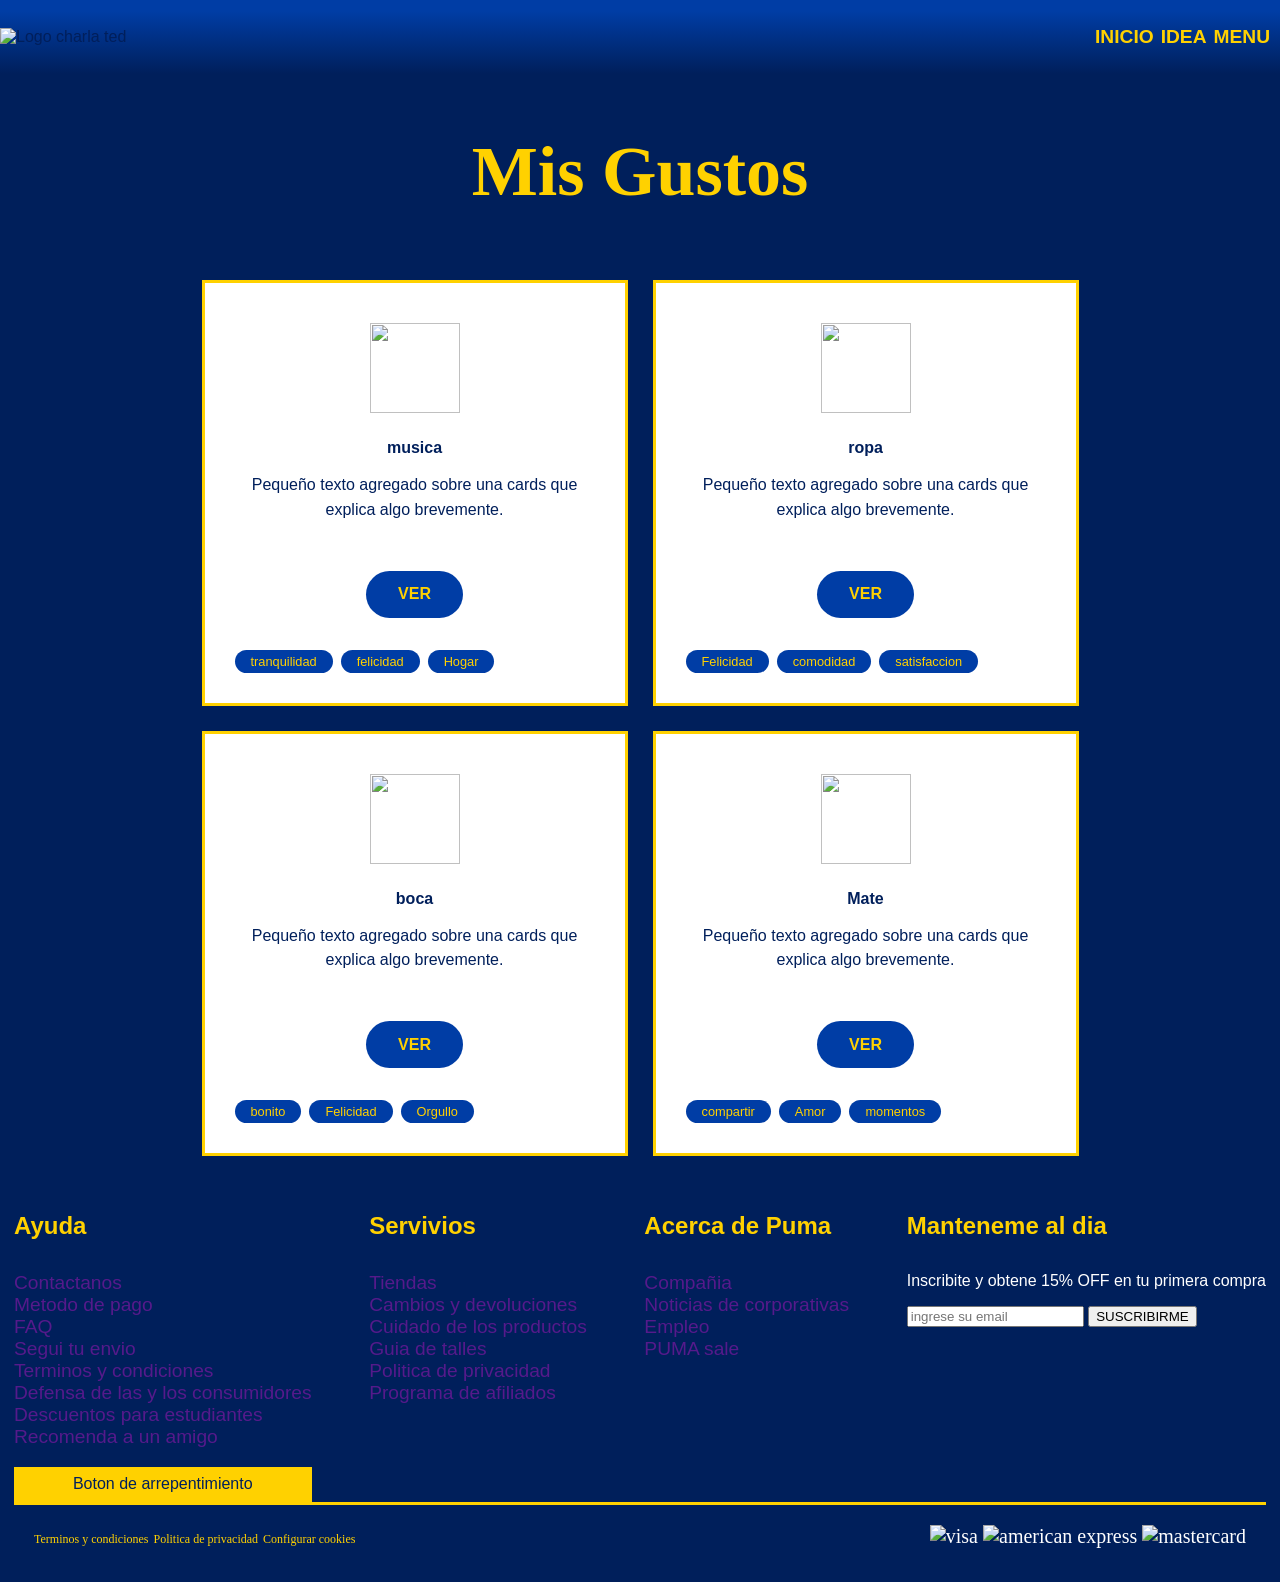
==== idea.html @ b5da710c "inicio" ====
<!DOCTYPE html>
<html lang="en">

<head>
    <meta charset="UTF-8">
    <meta name="viewport" content="width=device-width, initial-scale=1.0">
    <title>Idea</title>
    <link rel="stylesheet" href="estilos.css">
</head>

<body id="idea">
    <header class="container-header">
        <!--encabezado-->
        <img src="./css/asset/charlated.png" alt="Logo charla ted" width="200" class="milogo">
        <nav>
            <ul>
                <li><a href="ficha.html">inicio</a></li>
                <li><a href="idea.html">idea</a></li>
                <li><a href="index.html">menu</a></li>
            </ul>
        </nav>
    </header>
    <main>
        <h2 class="titulo">Mis Gustos</h2>
        <section class="container">
            <article class="ideas">
                <div class="ideas__imagen">
                    <img src="./css/asset/musica.jpg" alt="">
                </div>
                <h3 class="ideas__titulo">musica</h3>
                <p class="ideas__parrafo">Pequeño texto agregado sobre una cards que explica algo brevemente.</p>
                <a href="" class="ideas__enlace">ver</a>
                <ul class="lista">
                    <li>tranquilidad</li>
                    <li>felicidad</li>
                    <li>Hogar</li>
                </ul>
            </article>
            <article class="ideas">
                <!--imagen-->
                <div class="ideas__imagen">
                    <img src="./css/asset/ropa.jpg" alt="">
                </div>
                <!--titulo-->
                <h3 class="ideas__titulo">ropa</h3>
                <!--párrafo-->
                <p class="ideas__parrafo">Pequeño texto agregado sobre una cards que explica algo brevemente.</p>
                <!--enlace-->
                <a href="" class="ideas__enlace">ver</a>
                <ul class="lista">
                    <li>Felicidad</li>
                    <li>comodidad</li>
                    <li>satisfaccion</li>
                </ul>
            </article>
            <article class="ideas">
                <!--imagen-->
                <div class="ideas__imagen">
                    <img src="./css/asset/boca.jpg" alt="">
                </div>
                <!--titulo-->
                <h3 class="ideas__titulo">boca</h3>
                <!--párrafo-->
                <p class="ideas__parrafo">Pequeño texto agregado sobre una cards que explica algo brevemente.</p>
                <!--enlace-->
                <a href="" class="ideas__enlace">ver</a>
                <ul class="lista">
                    <li>bonito</li>
                    <li>Felicidad</li>
                    <li>Orgullo</li>
            </article>
            <article class="ideas">
                <!--imagen-->
                <div class="ideas__imagen">
                    <img src="./css/asset/mate.jpg" alt="">
                </div>
                <!--titulo-->
                <h3 class="ideas__titulo">Mate</h3>
                <!--párrafo-->
                <p class="ideas__parrafo">Pequeño texto agregado sobre una cards que explica algo brevemente.</p>
                <!--enlace-->
                <a href="" class="ideas__enlace">ver</a>
                <ul class="lista">
                    <li>compartir</li>
                    <li>Amor</li>
                    <li>momentos</li>
                </ul>
            </article>
        </section>
    </main>
    <footer>
        <!--primer fila-->
        <div class="footer-top">
            <section class="footer-top-col">
                <!--ayuda-->
                <h4>Ayuda</h4>
                <ul>
                    <li><a href="">Contactanos</a></li>
                    <li><a href="">Metodo de pago</a></li>
                    <li><a href="">FAQ</a></li>
                    <li><a href="">Segui tu envio</a></li>
                    <li><a href="">Terminos y condiciones</a></li>
                    <li><a href="">Defensa de las y los consumidores</a></li>
                    <li><a href="">Descuentos para estudiantes</a></li>
                    <li><a href="">Recomenda a un amigo</a></li>
                </ul>
                <a href="" class="footer-top-btn">Boton de arrepentimiento</a>
            </section>
            <section class="footer-top-col">
                <!--sercvios-->
                <h4>Servivios</h4>
                <ul>
                    <li><a href="">Tiendas</a></li>
                    <li><a href="">Cambios y devoluciones</a></li>
                    <li><a href="">Cuidado de los productos</a></li>
                    <li><a href="">Guia de talles</a></li>
                    <li><a href="">Politica de privacidad</a></li>
                    <li><a href="">Programa de afiliados</a></li>
                </ul>
            </section>
            <section class="footer-top-col">
                <!--acerca de puma-->
                <h4>Acerca de Puma</h4>
                <ul>
                    <li><a href="">Compañia</a></li>
                    <li><a href="">Noticias de corporativas</a></li>
                    <li><a href="">Empleo</a></li>
                    <li><a href="">PUMA sale</a></li>
                </ul>
            </section>
            <section class="footer-top-col">
                <!--newsletters-->
                <h4>Manteneme al dia</h4>
                <p>Inscribite y obtene 15% OFF en tu primera compra</p>
                <form action="" method="post" class="footer-top-form-news">
                    <input type="email" name="correo" id="correo" placeholder="ingrese su email">
                    <input type="submit" value="SUSCRIBIRME">
                </form>
                <div class="footer-top-social">
                    <a href=""><i class="fa-brands fa-facebook"></i></a>
                    <a href=""><i class="fa-brands fa-tiktok"></i></a>
                    <a href=""><i class="fa-brands fa-instagram"></i></a>
                    <a href=""><i class="fa-brands fa-youtube"></i></a>
                </div>
            </section>
        </div>
        <!--segunda fila-->
        <div class="footer-bottom">
            <section class="footer-bottom-legal">
                <a href="">Terminos y condiciones</a>
                <a href="">Politica de privacidad</a>
                <a href="">Configurar cookies</a>
            </section>
            <section class="footer-bottom-cards">
                <img src="./css/asset/visa.avif" alt="visa" width="80" class="footer-bottom-img">
                <img src="./css/asset/american express.webp" alt="american express" width="80"
                    class="footer-bottom-img">
                <img src="./css/asset/mastercard.webp" alt="mastercard" width="80" class="footer-bottom-img">
            </section>
        </div>
    </footer>
</body>

</html>
---- estilos.css ----
/* =========================================================
   1 · LA PALETA DEL CURSO
   Se escribe UNA sola vez, acá arriba. Todo lo demás usa var().
   ========================================================= */
:root {
  /* Colores de Boca Juniors */
  --gris: #b1a7a6;
  --azul: #003DA5;
  --azul-oscuro: #001F5B;
  --azul-medio: #002B6B;
  --amarillo: #FFD100;
  --amarillo-oscuro: #E6B800;
  --amarillo-claro: #FFE45C;
  --blanco: #ffffff;
  --negro: #0b090a;

  /* Variables para mantener el código original */
  --rojo: var(--azul);
  --rojo-900: #001633;
  --rojo-800: #001F5B;
  --rojo-700: #002B6B;
  --rojo-500: #003DA5;
  --rojo-300: #0A4AA6;
  --rojo-200: #FFD100;
  --rojo-100: #FFE45C;
  --rojo-50: #E6B800;
  --rojo-25: #FFD100;

  --texto: #001F5B;
  --texto-suave: #003DA5;

  --e-1: .25rem;
  --e-2: .5rem;
  --e-3: 1rem;
  --e-4: 1.5rem;
  --e-5: 2rem;
  --e-6: 3rem;
}

body {
  margin: 0;
  min-height: 100vh;
 
  background: var(--azul-oscuro);
  background-image: url(./asset/img/bombonera.jpg);
  background-repeat: no-repeat;
  background-size: cover;
  background-position: center;
  font-family: "Poppins", "Segoe UI", Arial, sans-serif;
  color: var(--texto);
 
}
.desp{
    display: flex;
    justify-content: center;
    align-items: center;
    height: 100vh;
}

.tarjeta {
  background: var(--blanco);
  border-top: 8px solid var(--amarillo);
  border-radius: 12px;
  padding: 2.5rem 2rem;
  text-align: center;
  width: 100%;
  max-width: 420px;
  box-sizing: border-box;
  box-shadow: 0 10px 25px rgba(0, 0, 0, 0.2);
}

.tarjeta__logo {
  width: 72px;
  height: 72px;
  object-fit: contain;
}

.tarjeta__curso {
  margin: .75rem 0 0;
  font-size: .78rem;
  font-weight: 600;
  letter-spacing: .16em;
  text-transform: uppercase;
  color: var(--azul-oscuro);
}

.tarjeta__nombre {
  margin: .4rem 0 0;
  font-size: 2.2rem;
  font-weight: 700;
  color: var(--azul-oscuro);
}

.tarjeta__frase {
  margin: 1rem 0 0;
  font-size: 1.25rem;
  line-height: 1.55;
  color: var(--azul);
}

.tarjeta__autor {
  margin: 1.25rem 0 0;
  font-size: .82rem;
  color: var(--texto-suave);
}

.tarjeta__pregunta {
  margin: 0;
  font-size: .8rem;
  font-weight: 600;
  letter-spacing: .14em;
  text-transform: uppercase;
  color: var(--amarillo-oscuro);
}

.tarjeta__respuesta {
  margin: .5rem 0 0;
  font-size: 1.4rem;
  font-weight: 700;
  color: var(--azul);
}

.tarjeta__boton {
  display: inline-block;
  margin-top: 2rem;
  padding: .9rem 2rem;
  border-radius: 999px;
  background: var(--azul);
  color: var(--amarillo);
  font-weight: 700;
  text-decoration: none;
}

.tarjeta__boton:hover {
  background: var(--azul-oscuro);
  color: var(--amarillo);
}

.ficha {
  max-width: 520px;
  margin: var(--e-6) auto;
  padding: var(--e-5);
  border: 1px solid var(--amarillo);
  border-top: 6px solid var(--azul);
  border-radius: 12px;
  background: var(--blanco);
}

.ficha__etiqueta {
  margin: 0;
  font-size: .75rem;
  letter-spacing: .16em;
  text-transform: uppercase;
  color: var(--amarillo-oscuro);
}

.ficha__titulo {
  margin: var(--e-2) 0 var(--e-5);
  font-size: 1.6rem;
  line-height: 1.25;
  color: var(--azul);
}

.ficha__campo {
  margin: var(--e-4) 0 var(--e-1);
  font-size: .72rem;
  letter-spacing: .12em;
  text-transform: uppercase;
  color: var(--azul);
}

.ficha__texto {
  margin: 0;
  line-height: 1.65;
  color: var(--texto);
}

.ficha__tags,
.lista {
  margin: var(--e-5) 0 0;
  padding: 0;
  display: flex;
  gap: var(--e-2);
  list-style: none;
}

.ficha__tags li,
.lista li {
  padding: var(--e-1) var(--e-3);
  border-radius: 999px;
  background: var(--azul);
  color: var(--amarillo);
  font-size: .8rem;
}

.container {
  background-color: var(--azul-oscuro);
  max-width: 1000px;
  margin: 0 auto;
  display: flex;
  gap: 25px;
  flex-wrap: wrap;
  justify-content: center;
  padding: 10px;
}

.ideas {
  background-color: var(--blanco);
  width: 360px;
  text-align: center;
  border: 3px solid var(--amarillo);
  padding: 30px;
}

.ideas__imagen img {
  width: 90px;
  height: 90px;
  padding: 10px;
}

.ideas__titulo {
  font-size: medium;
  color: var(--azul-oscuro);
}

.ideas__parrafo {
  font-size: medium;
  line-height: 1.55;
}

.ideas__enlace {
  display: inline-block;
  margin-top: 2rem;
  padding: .9rem 2rem;
  border-radius: 999px;
  background: var(--azul);
  color: var(--amarillo);
  font-weight: 700;
  text-decoration: none;
  text-transform: uppercase;
}

.ideas__enlace:hover {
  background: var(--amarillo);
  color: var(--azul-oscuro);
}

.titulo {
  text-align: center;
  font-size: 70px;
  font-weight: 900;
  font-family: Georgia, 'Times New Roman', Times, serif;
  color: var(--amarillo);
}

.container-header {
  background: var(--azul-oscuro);
  background: linear-gradient(
    180deg,
    var(--azul) 15%,
    var(--azul-oscuro) 100%
  );
  display: flex;
  justify-content: space-between;
  align-items: center;
}

.img-logo {
  width: 150px;
  height: 150px;
  padding: 10px;
  border-radius: 30px;
}

.container-header nav {
  padding: 10px;
}

.container-header nav ul {
  list-style: none;
  display: flex;
  gap: 7px;
}

.container-header a {
  text-decoration: none;
  text-transform: uppercase;
  color: var(--amarillo);
  font-weight: 800;
  font-size: 1.2rem;
  transition: background-color 0.5s ease;
}

.container-header a:hover {
  background-color: var(--amarillo);
  color: var(--azul-oscuro);
  padding: 5px;
  border-radius: 8px;
}

.footer-top {
  justify-content: space-between;
  display: flex;
}

.footer-bottom {
  font-family: 'Times New Roman', Times, serif;
  font-size: 20px;
  padding: 20px;
  border-top: 3px solid var(--amarillo);
  gap: 20px;
  display: flex;
  justify-content: space-between;
}

.footer-bottom a {
  color: var(--amarillo);
}

footer {
  background-color: var(--azul-oscuro);
  color: var(--blanco);
  border-width: 20px;
  margin: 0;
  padding: 14px;
}

footer a {
  text-decoration: none;
}

.footer-top-col ul {
  list-style: none;
  font-size: larger;
  padding-left: 0;
}

h4 {
  font-size: x-large;
  color: var(--amarillo);
}

.footer-bottom-legal a {
  gap: 5px;
  font-size: 12px;
}

.footer-top-btn {
  background-color: var(--amarillo);
  color: var(--azul-oscuro);
  padding: 8px;
  padding-bottom: 9px;
  display: block;
  text-align: center;
}
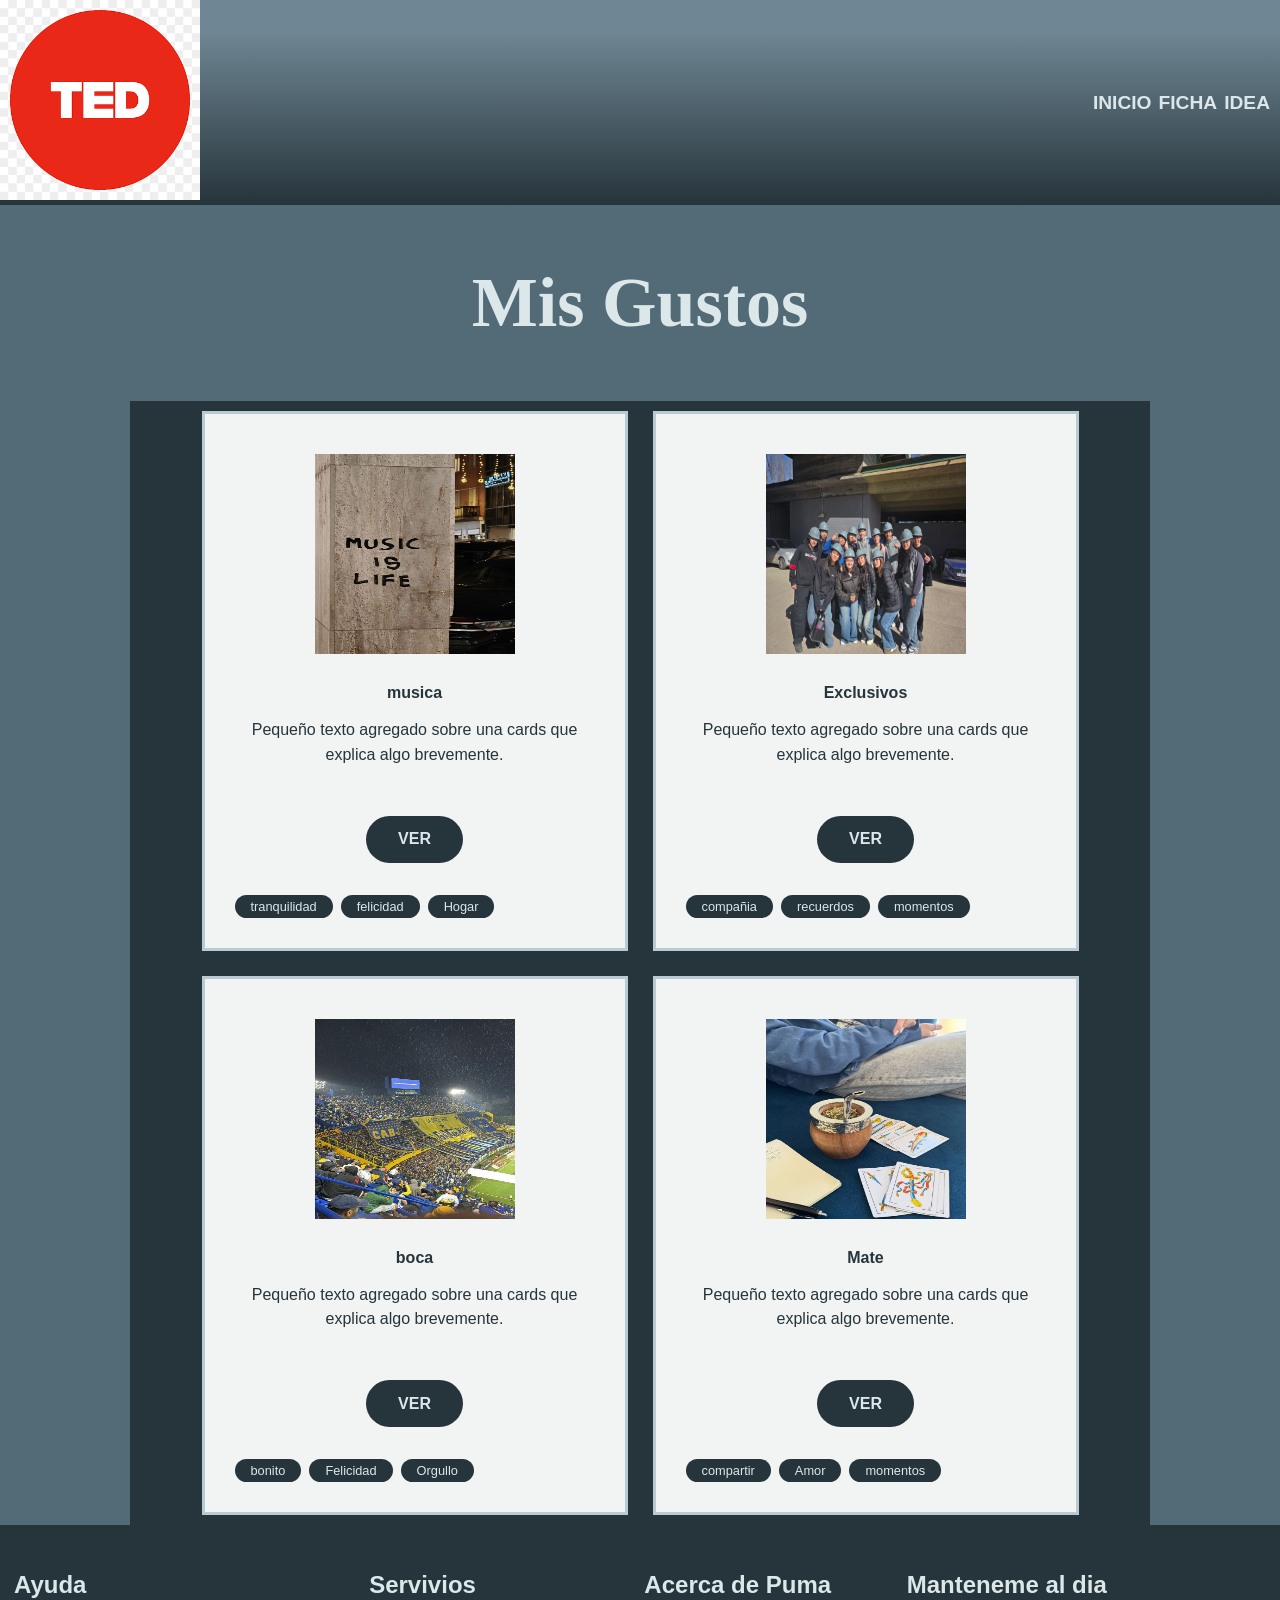
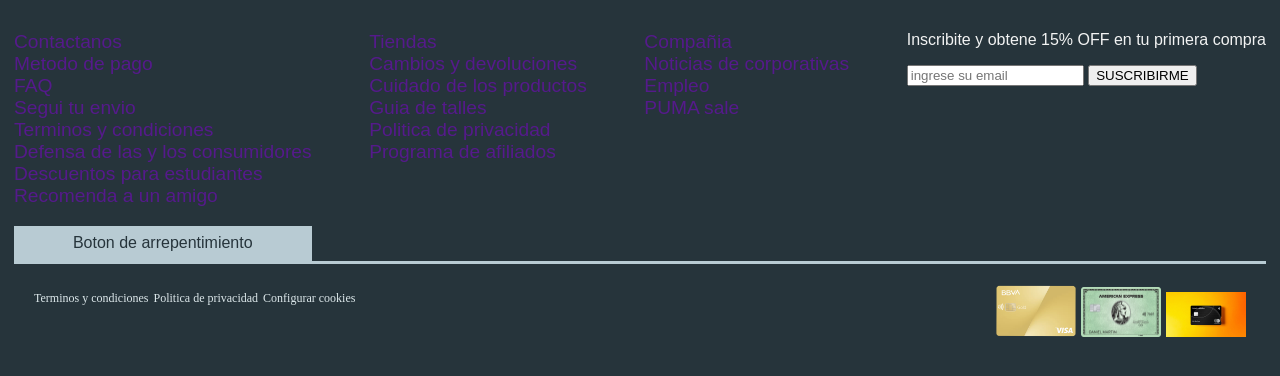
==== commit 25c4d416: "modificaciones" ====
--- a/idea.html
+++ b/idea.html
@@ -11,12 +11,12 @@
 <body id="idea">
     <header class="container-header">
         <!--encabezado-->
-        <img src="./css/asset/charlated.png" alt="Logo charla ted" width="200" class="milogo">
+        <a href="index.html"><img src="./css/asset/charlated.png" alt="Logo charla ted" width="200" class="milogo"></a>
         <nav>
             <ul>
-                <li><a href="ficha.html">inicio</a></li>
+                <li><a href="index.html">inicio</a></li>
+                <li><a href="ficha.html">ficha</a></li>
                 <li><a href="idea.html">idea</a></li>
-                <li><a href="index.html">menu</a></li>
             </ul>
         </nav>
     </header>
@@ -39,18 +39,18 @@
             <article class="ideas">
                 <!--imagen-->
                 <div class="ideas__imagen">
-                    <img src="./css/asset/ropa.jpg" alt="">
+                    <img src="./css/asset/WhatsApp Image 2026-11-12 at 3.17.53 PM.jpeg" alt="">
                 </div>
                 <!--titulo-->
-                <h3 class="ideas__titulo">ropa</h3>
+                <h3 class="ideas__titulo">Exclusivos</h3>
                 <!--párrafo-->
                 <p class="ideas__parrafo">Pequeño texto agregado sobre una cards que explica algo brevemente.</p>
                 <!--enlace-->
                 <a href="" class="ideas__enlace">ver</a>
                 <ul class="lista">
-                    <li>Felicidad</li>
-                    <li>comodidad</li>
-                    <li>satisfaccion</li>
+                    <li>compañia</li>
+                    <li>recuerdos</li>
+                    <li>momentos</li>
                 </ul>
             </article>
             <article class="ideas">
--- a/estilos.css
+++ b/estilos.css
@@ -3,31 +3,31 @@
    Se escribe UNA sola vez, acá arriba. Todo lo demás usa var().
    ========================================================= */
 :root {
-  /* Colores de Boca Juniors */
-  --gris: #b1a7a6;
-  --azul: #003DA5;
-  --azul-oscuro: #001F5B;
-  --azul-medio: #002B6B;
-  --amarillo: #FFD100;
-  --amarillo-oscuro: #E6B800;
-  --amarillo-claro: #FFE45C;
-  --blanco: #ffffff;
-  --negro: #0b090a;
+  /* Colores de Exclusivos */
+  --gris: #9A9FA3;
+  --azul: #6F8794;
+  --azul-oscuro: #26343B;
+  --azul-medio: #526B77;
+  --celeste: #B8CBD3;
+  --celeste-oscuro: #8FA8B3;
+  --celeste-claro: #DCE7EA;
+  --blanco: #F2F3F3;
+  --negro: #17191A;
 
   /* Variables para mantener el código original */
   --rojo: var(--azul);
-  --rojo-900: #001633;
-  --rojo-800: #001F5B;
-  --rojo-700: #002B6B;
-  --rojo-500: #003DA5;
-  --rojo-300: #0A4AA6;
-  --rojo-200: #FFD100;
-  --rojo-100: #FFE45C;
-  --rojo-50: #E6B800;
-  --rojo-25: #FFD100;
-
-  --texto: #001F5B;
-  --texto-suave: #003DA5;
+  --rojo-900: #172126;
+  --rojo-800: #26343B;
+  --rojo-700: #344750;
+  --rojo-500: #6F8794;
+  --rojo-300: #8FA8B3;
+  --rojo-200: #B8CBD3;
+  --rojo-100: #DCE7EA;
+  --rojo-50: #9A9FA3;
+  --rojo-25: #F2F3F3;
+
+  --texto: #26343B;
+  --texto-suave: #526B77;
 
   --e-1: .25rem;
   --e-2: .5rem;
@@ -40,33 +40,32 @@
 body {
   margin: 0;
   min-height: 100vh;
- 
-  background: var(--azul-oscuro);
-  background-image: url(./asset/img/bombonera.jpg);
+  background: var(--azul-medio);
+  background-image: url("./asset/img/exclusivos.jpg");
   background-repeat: no-repeat;
   background-size: cover;
   background-position: center;
   font-family: "Poppins", "Segoe UI", Arial, sans-serif;
   color: var(--texto);
- 
-}
-.desp{
-    display: flex;
-    justify-content: center;
-    align-items: center;
-    height: 100vh;
+}
+
+.desp {
+  display: flex;
+  justify-content: center;
+  align-items: center;
+  height: 100vh;
 }
 
 .tarjeta {
   background: var(--blanco);
-  border-top: 8px solid var(--amarillo);
+  border-top: 8px solid var(--celeste);
   border-radius: 12px;
   padding: 2.5rem 2rem;
   text-align: center;
   width: 100%;
   max-width: 420px;
   box-sizing: border-box;
-  box-shadow: 0 10px 25px rgba(0, 0, 0, 0.2);
+  box-shadow: 0 10px 25px rgba(0, 0, 0, 0.25);
 }
 
 .tarjeta__logo {
@@ -110,14 +109,14 @@
   font-weight: 600;
   letter-spacing: .14em;
   text-transform: uppercase;
-  color: var(--amarillo-oscuro);
+  color: var(--azul-medio);
 }
 
 .tarjeta__respuesta {
   margin: .5rem 0 0;
   font-size: 1.4rem;
   font-weight: 700;
-  color: var(--azul);
+  color: var(--azul-oscuro);
 }
 
 .tarjeta__boton {
@@ -125,22 +124,22 @@
   margin-top: 2rem;
   padding: .9rem 2rem;
   border-radius: 999px;
-  background: var(--azul);
-  color: var(--amarillo);
+  background: var(--azul-oscuro);
+  color: var(--celeste-claro);
   font-weight: 700;
   text-decoration: none;
 }
 
 .tarjeta__boton:hover {
-  background: var(--azul-oscuro);
-  color: var(--amarillo);
+  background: var(--azul);
+  color: var(--blanco);
 }
 
 .ficha {
   max-width: 520px;
   margin: var(--e-6) auto;
   padding: var(--e-5);
-  border: 1px solid var(--amarillo);
+  border: 1px solid var(--celeste);
   border-top: 6px solid var(--azul);
   border-radius: 12px;
   background: var(--blanco);
@@ -151,14 +150,14 @@
   font-size: .75rem;
   letter-spacing: .16em;
   text-transform: uppercase;
-  color: var(--amarillo-oscuro);
+  color: var(--azul-medio);
 }
 
 .ficha__titulo {
   margin: var(--e-2) 0 var(--e-5);
   font-size: 1.6rem;
   line-height: 1.25;
-  color: var(--azul);
+  color: var(--azul-oscuro);
 }
 
 .ficha__campo {
@@ -188,8 +187,8 @@
 .lista li {
   padding: var(--e-1) var(--e-3);
   border-radius: 999px;
-  background: var(--azul);
-  color: var(--amarillo);
+  background: var(--azul-oscuro);
+  color: var(--celeste-claro);
   font-size: .8rem;
 }
 
@@ -208,13 +207,13 @@
   background-color: var(--blanco);
   width: 360px;
   text-align: center;
-  border: 3px solid var(--amarillo);
+  border: 3px solid var(--celeste);
   padding: 30px;
 }
 
 .ideas__imagen img {
-  width: 90px;
-  height: 90px;
+  width: 200px;
+  height: 200px;
   padding: 10px;
 }
 
@@ -233,15 +232,15 @@
   margin-top: 2rem;
   padding: .9rem 2rem;
   border-radius: 999px;
-  background: var(--azul);
-  color: var(--amarillo);
+  background: var(--azul-oscuro);
+  color: var(--celeste-claro);
   font-weight: 700;
   text-decoration: none;
   text-transform: uppercase;
 }
 
 .ideas__enlace:hover {
-  background: var(--amarillo);
+  background: var(--celeste);
   color: var(--azul-oscuro);
 }
 
@@ -250,7 +249,7 @@
   font-size: 70px;
   font-weight: 900;
   font-family: Georgia, 'Times New Roman', Times, serif;
-  color: var(--amarillo);
+  color: var(--celeste-claro);
 }
 
 .container-header {
@@ -285,14 +284,14 @@
 .container-header a {
   text-decoration: none;
   text-transform: uppercase;
-  color: var(--amarillo);
+  color: var(--celeste-claro);
   font-weight: 800;
   font-size: 1.2rem;
   transition: background-color 0.5s ease;
 }
 
 .container-header a:hover {
-  background-color: var(--amarillo);
+  background-color: var(--celeste);
   color: var(--azul-oscuro);
   padding: 5px;
   border-radius: 8px;
@@ -307,14 +306,14 @@
   font-family: 'Times New Roman', Times, serif;
   font-size: 20px;
   padding: 20px;
-  border-top: 3px solid var(--amarillo);
+  border-top: 3px solid var(--celeste);
   gap: 20px;
   display: flex;
   justify-content: space-between;
 }
 
 .footer-bottom a {
-  color: var(--amarillo);
+  color: var(--celeste-claro);
 }
 
 footer {
@@ -337,7 +336,7 @@
 
 h4 {
   font-size: x-large;
-  color: var(--amarillo);
+  color: var(--celeste-claro);
 }
 
 .footer-bottom-legal a {
@@ -346,7 +345,7 @@
 }
 
 .footer-top-btn {
-  background-color: var(--amarillo);
+  background-color: var(--celeste);
   color: var(--azul-oscuro);
   padding: 8px;
   padding-bottom: 9px;
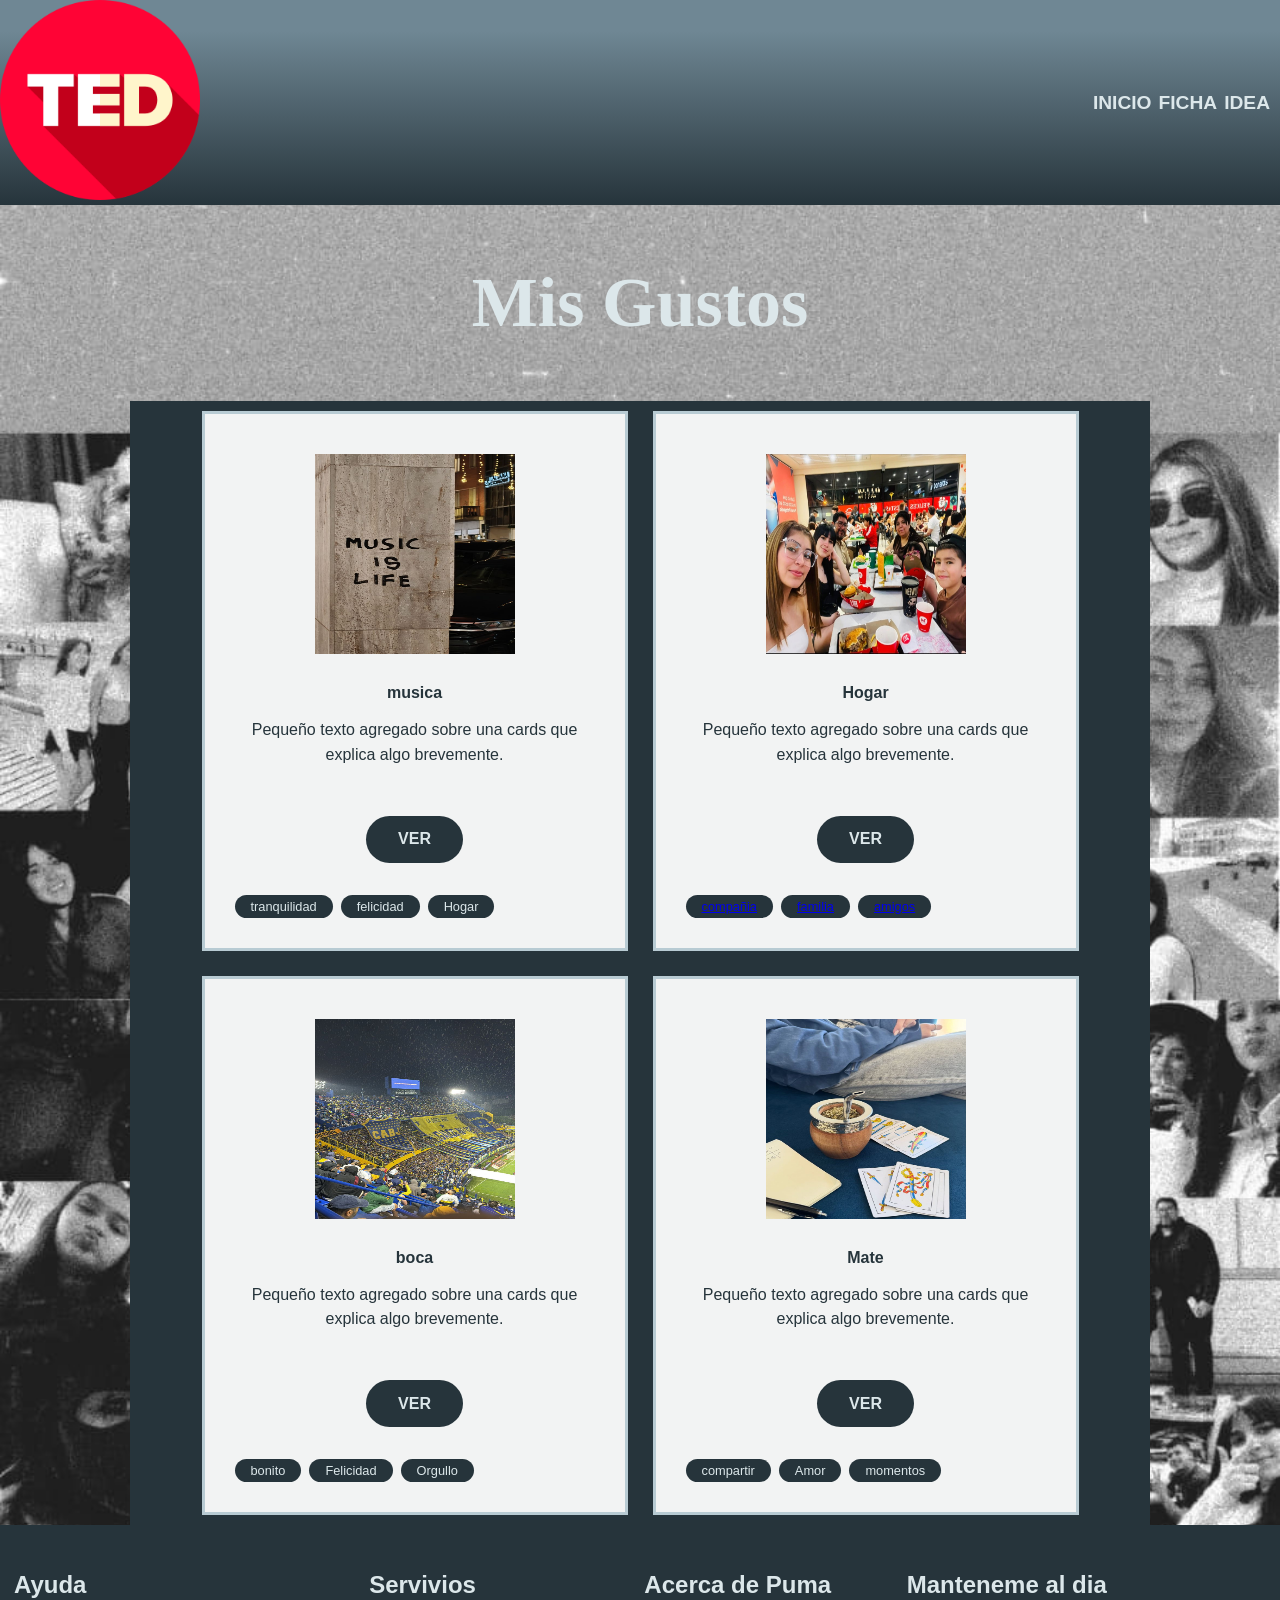
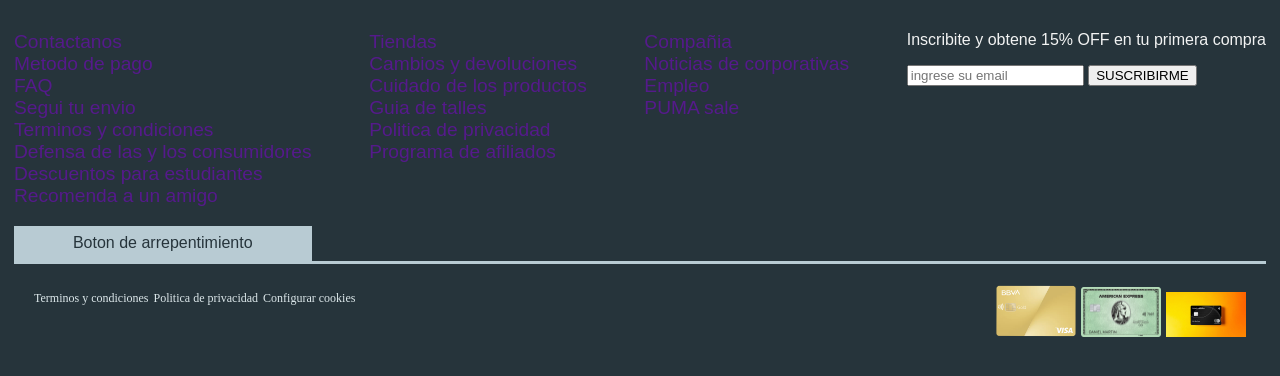
==== commit b396fd1a: "modificaciones y ediciones" ====
--- a/idea.html
+++ b/idea.html
@@ -9,9 +9,9 @@
 </head>
 
 <body id="idea">
+            <!--encabezado-->
     <header class="container-header">
-        <!--encabezado-->
-        <a href="index.html"><img src="./css/asset/charlated.png" alt="Logo charla ted" width="200" class="milogo"></a>
+        <a href="index.html"><img src="./css/asset/ted.png" alt="Logo charla ted" width="200" class="milogo"></a>
         <nav>
             <ul>
                 <li><a href="index.html">inicio</a></li>
@@ -39,18 +39,18 @@
             <article class="ideas">
                 <!--imagen-->
                 <div class="ideas__imagen">
-                    <img src="./css/asset/WhatsApp Image 2026-11-12 at 3.17.53 PM.jpeg" alt="">
+                    <img src="./css/asset/WhatsApp Image 2026-11-13 at 4.19.58 PM.jpeg" alt="">
                 </div>
                 <!--titulo-->
-                <h3 class="ideas__titulo">Exclusivos</h3>
+                <h3 class="ideas__titulo">Hogar</h3>
                 <!--párrafo-->
                 <p class="ideas__parrafo">Pequeño texto agregado sobre una cards que explica algo brevemente.</p>
                 <!--enlace-->
                 <a href="" class="ideas__enlace">ver</a>
                 <ul class="lista">
-                    <li>compañia</li>
-                    <li>recuerdos</li>
-                    <li>momentos</li>
+                    <li> <a href="compañia.html">compañia</a></li>
+                    <li><a href="recuerdos.html">familia</a></li>
+                    <li><a href="momentos.html">amigos</a></li>
                 </ul>
             </article>
             <article class="ideas">
--- a/estilos.css
+++ b/estilos.css
@@ -29,6 +29,8 @@
   --texto: #26343B;
   --texto-suave: #526B77;
 
+       /*medida*/
+
   --e-1: .25rem;
   --e-2: .5rem;
   --e-3: 1rem;
@@ -49,7 +51,8 @@
   color: var(--texto);
 }
 
-.desp {
+.desp { 
+  /* display:flex:  contenedor flexible*/
   display: flex;
   justify-content: center;
   align-items: center;
@@ -203,6 +206,10 @@
   padding: 10px;
 }
 
+#idea{
+  background-image: url(./css/asset/familia.jpeg);
+}
+
 .ideas {
   background-color: var(--blanco);
   width: 360px;
